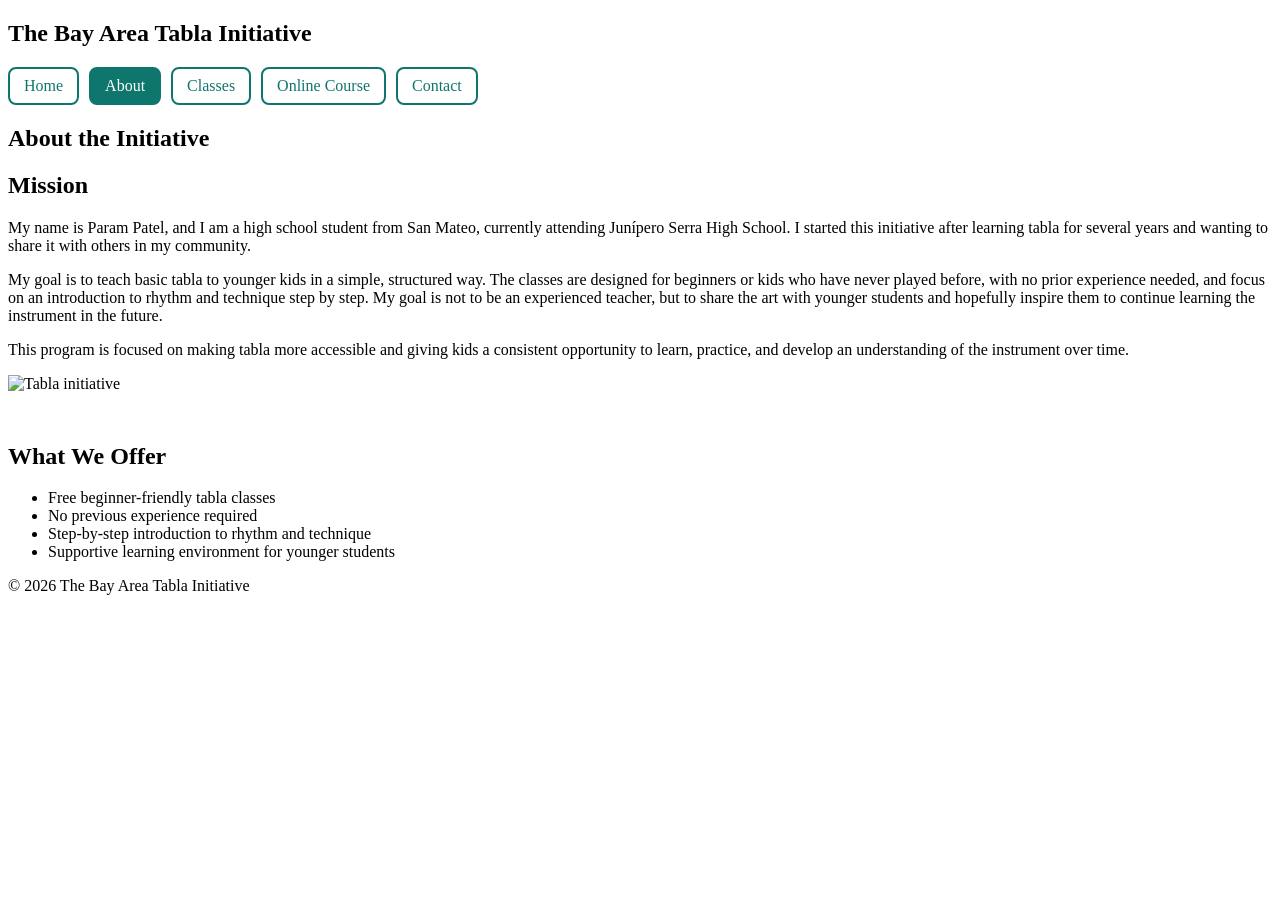
==== about.html @ 7f8983ab "Add files via upload" ====
<!DOCTYPE html>
<html lang="en">
<head>
<meta charset="UTF-8">
<meta name="viewport" content="width=device-width, initial-scale=1.0">
<title>About</title>

<link rel="stylesheet" href="css/style.css">

<style>
:root {
    --accent: #0f766e;
}

.top-nav {
    display: flex;
    gap: 10px;
    flex-wrap: wrap;
    margin-top: 10px;
}

.top-nav a {
    display: inline-block;
    padding: 8px 14px;
    border: 2px solid var(--accent);
    border-radius: 8px;
    text-decoration: none;
    color: var(--accent);
    font-weight: 500;
    transition: 0.2s ease;
}

.top-nav a:hover {
    background: var(--accent);
    color: white;
}

.top-nav a.active {
    background: var(--accent);
    color: white;
    border-color: var(--accent);
}
</style>

</head>

<body>

<header>
<div class="container">

<h2 class="logo">The Bay Area Tabla Initiative</h2>

<nav class="top-nav">
    <a href="index.html">Home</a>
    <a href="about.html" class="active">About</a>
    <a href="classes.html">Classes</a>
    <a href="video-course.html">Online Course</a>
    <a href="contact.html">Contact</a>
</nav>

</div>
</header>

<section class="page container">

<h1>About the Initiative</h1>

<div class="about-grid">

<div class="about-text">

<h2>Mission</h2>

<p>
My name is Param Patel, and I am a high school student from San Mateo, currently attending Junípero Serra High School. I started this initiative after learning tabla for several years and wanting to share it with others in my community.
</p>

<p>
My goal is to teach basic tabla to younger kids in a simple, structured way. The classes are designed for beginners or kids who have never played before, with no prior experience needed, and focus on an introduction to rhythm and technique step by step. My goal is not to be an experienced teacher, but to share the art with younger students and hopefully inspire them to continue learning the instrument in the future.
</p>

<p>
This program is focused on making tabla more accessible and giving kids a consistent opportunity to learn, practice, and develop an understanding of the instrument over time.
</p>

</div>

<div class="about-image">
<img src="images/about.jpg" alt="Tabla initiative">
</div>

</div>

<div class="card" style="margin-top:50px;">

<h2>What We Offer</h2>

<ul>
<li>Free beginner-friendly tabla classes</li>
<li>No previous experience required</li>
<li>Step-by-step introduction to rhythm and technique</li>
<li>Supportive learning environment for younger students</li>
</ul>

</div>

</section>

<footer>
<p>© 2026 The Bay Area Tabla Initiative</p>
</footer>

</body>
</html>
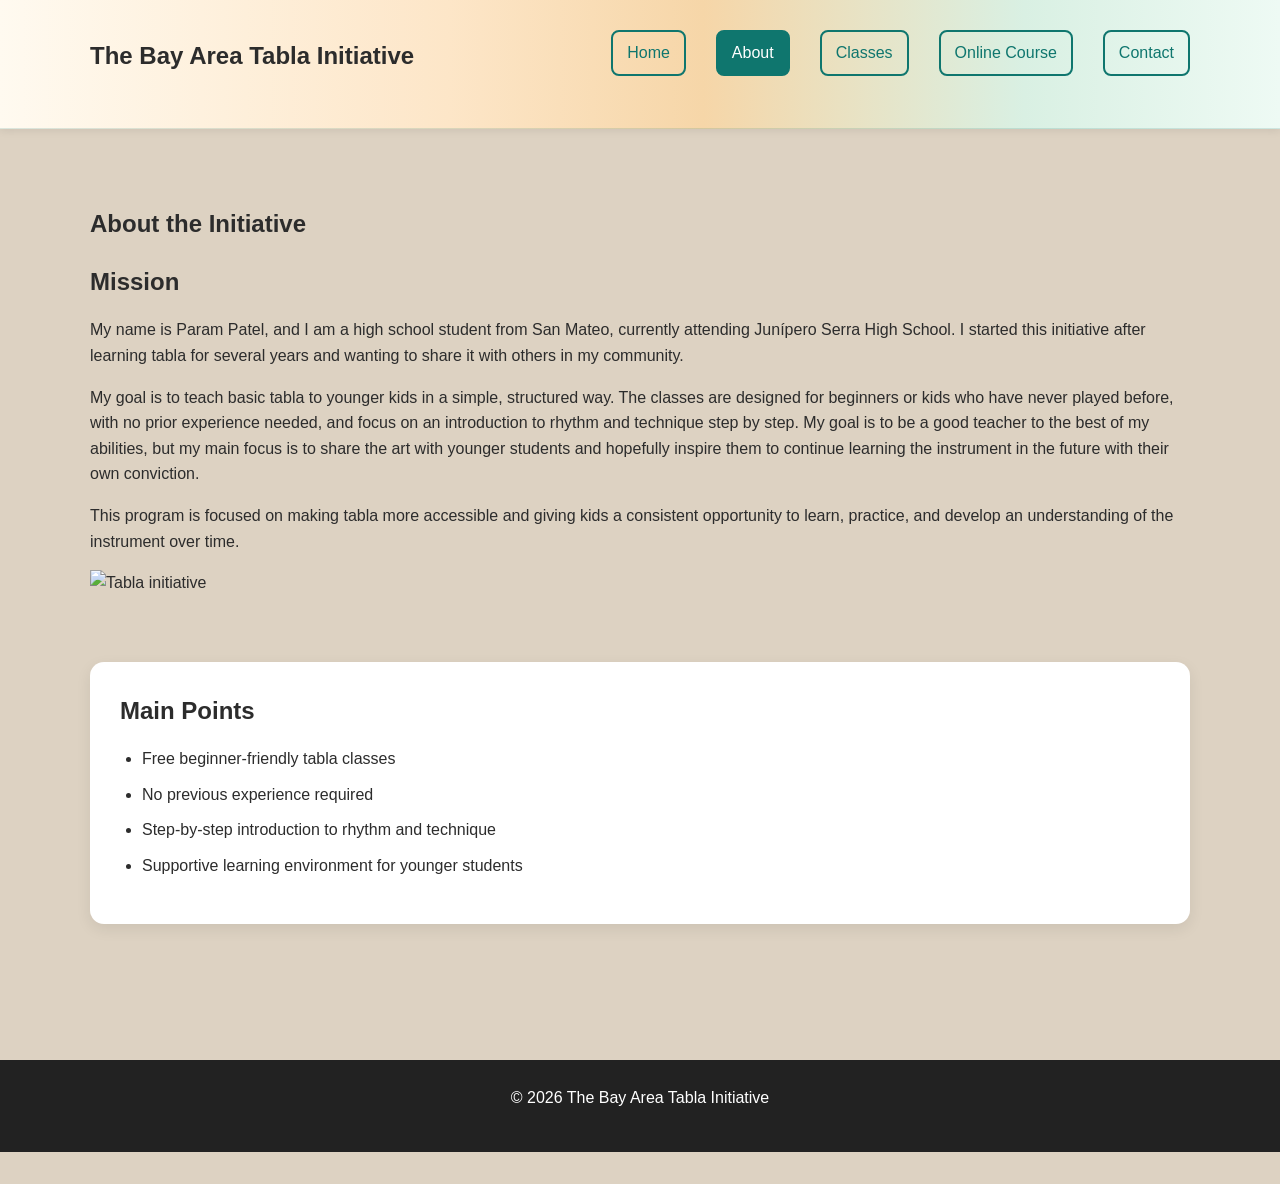
==== commit b7b6efc4: "Update about.html" ====
--- a/about.html
+++ b/about.html
@@ -77,7 +77,7 @@
 </p>
 
 <p>
-My goal is to teach basic tabla to younger kids in a simple, structured way. The classes are designed for beginners or kids who have never played before, with no prior experience needed, and focus on an introduction to rhythm and technique step by step. My goal is not to be an experienced teacher, but to share the art with younger students and hopefully inspire them to continue learning the instrument in the future.
+My goal is to teach basic tabla to younger kids in a simple, structured way. The classes are designed for beginners or kids who have never played before, with no prior experience needed, and focus on an introduction to rhythm and technique step by step. My goal is to be a good teacher to the best of my abilities, but my main focus is to share the art with younger students and hopefully inspire them to continue learning the instrument in the future with their own conviction.
 </p>
 
 <p>
@@ -94,7 +94,7 @@
 
 <div class="card" style="margin-top:50px;">
 
-<h2>What We Offer</h2>
+<h2>Main Points</h2>
 
 <ul>
 <li>Free beginner-friendly tabla classes</li>
@@ -112,4 +112,4 @@
 </footer>
 
 </body>
-</html>+</html>
--- a/css/style.css
+++ b/css/style.css
@@ -0,0 +1,144 @@
+/* ---------- COLORS ---------- */
+
+:root{
+    --primary:#0f766e;
+    --secondary:#0f766e;
+    --accent:#f4b942;
+    --background:#ddd2c2;
+    --text:#2c2c2c;
+}
+
+/* ---------- GENERAL ---------- */
+
+*{
+    margin:0;
+    padding:0;
+    box-sizing:border-box;
+    margin-bottom: 16px;
+}
+
+body{
+    font-family:Arial, Helvetica, sans-serif;
+    background:var(--background);
+    color:var(--text);
+    line-height:1.6;
+}
+
+.container{
+    width:90%;
+    max-width:1100px;
+    margin:auto;
+}
+
+/* ---------- HEADER ---------- */
+
+header{
+    background: linear-gradient(
+        90deg,
+        #fffaf0 0%,     /* soft warm ivory */
+        #fde6c8 35%,    /* light saffron */
+        #f6d6a8 55%,    /* muted orange */
+        #d9f0e3 80%,    /* soft green */
+        #eefaf4 100%    /* very light green */
+    );
+    box-shadow:0 2px 8px rgba(0,0,0,.08);
+    border-bottom: 1px solid rgba(15,118,110,0.15);
+}
+
+header .container{
+    display:flex;
+    justify-content:space-between;
+    align-items:center;
+    padding:20px 0;
+}
+
+nav a{
+    text-decoration:none;
+    margin-left:20px;
+    color:var(--text);
+    font-weight:bold;
+}
+
+nav a:hover{
+    color:var(--primary);
+}
+
+/* ---------- HERO ---------- */
+
+.hero{
+    background:
+        linear-gradient(rgba(0,0,0,0.45), rgba(0,0,0,0.45)),
+        url("../images/hero.png");
+
+    background-size: cover;
+    background-position: center;
+    color: white;
+    text-align: center;
+    padding: 120px 20px;
+}
+
+.hero h1{
+    font-size:3rem;
+}
+
+.hero p{
+    max-width:650px;
+    margin:20px auto;
+}
+
+.button{
+    display:inline-block;
+    background:white;
+    color:var(--primary);
+    padding:14px 28px;
+    border-radius:30px;
+    text-decoration:none;
+    font-weight:bold;
+}
+
+.button:hover{
+    transform:translateY(-2px);
+}
+
+/* ---------- CARDS ---------- */
+
+.cards{
+    display:grid;
+    grid-template-columns:repeat(auto-fit,minmax(250px,1fr));
+    gap:25px;
+    margin:60px auto;
+}
+
+.card{
+    background:white;
+    padding:30px;
+    border-radius:14px;
+    box-shadow:0 5px 15px rgba(0,0,0,.08);
+}
+
+.page{
+    padding:60px 0;
+}
+
+.page h1{
+    margin-bottom:20px;
+}
+
+/* ---------- FOOTER ---------- */
+
+footer{
+    margin-top:60px;
+    background:#222;
+    color:white;
+    text-align:center;
+    padding:25px;
+}
+.card ul{
+    margin-top:15px;
+    padding-left:22px;
+}
+
+.card li{
+    margin-bottom:10px;
+    line-height:1.6;
+}
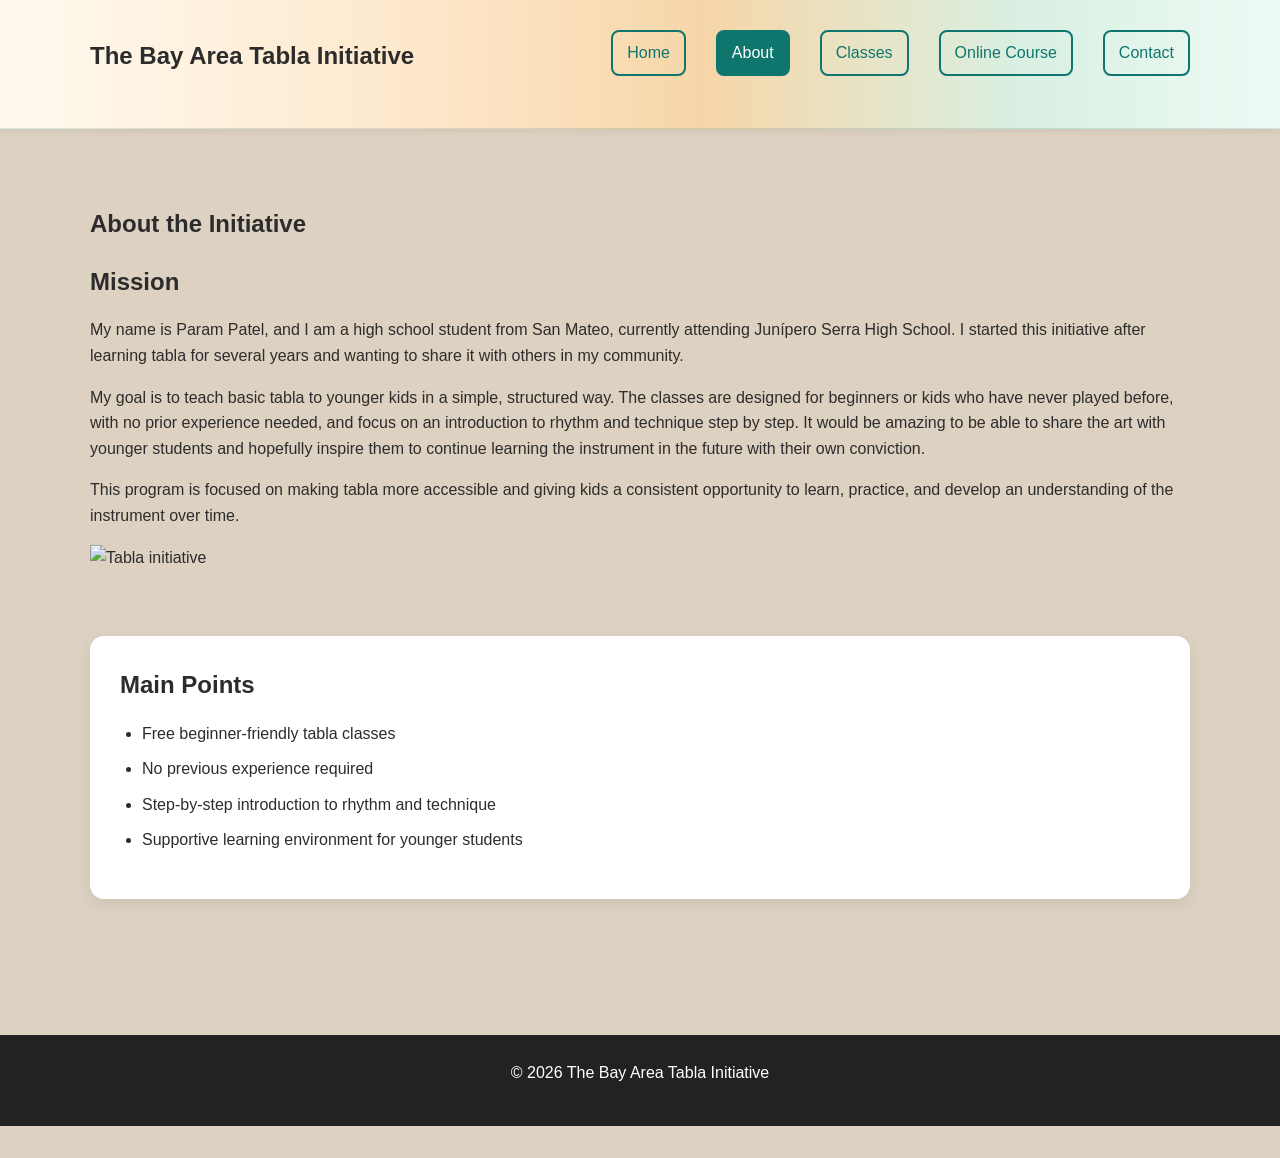
==== commit 4faca258: "Update about.html" ====
--- a/about.html
+++ b/about.html
@@ -77,7 +77,7 @@
 </p>
 
 <p>
-My goal is to teach basic tabla to younger kids in a simple, structured way. The classes are designed for beginners or kids who have never played before, with no prior experience needed, and focus on an introduction to rhythm and technique step by step. My goal is to be a good teacher to the best of my abilities, but my main focus is to share the art with younger students and hopefully inspire them to continue learning the instrument in the future with their own conviction.
+My goal is to teach basic tabla to younger kids in a simple, structured way. The classes are designed for beginners or kids who have never played before, with no prior experience needed, and focus on an introduction to rhythm and technique step by step. It would be amazing to be able to share the art with younger students and hopefully inspire them to continue learning the instrument in the future with their own conviction.
 </p>
 
 <p>
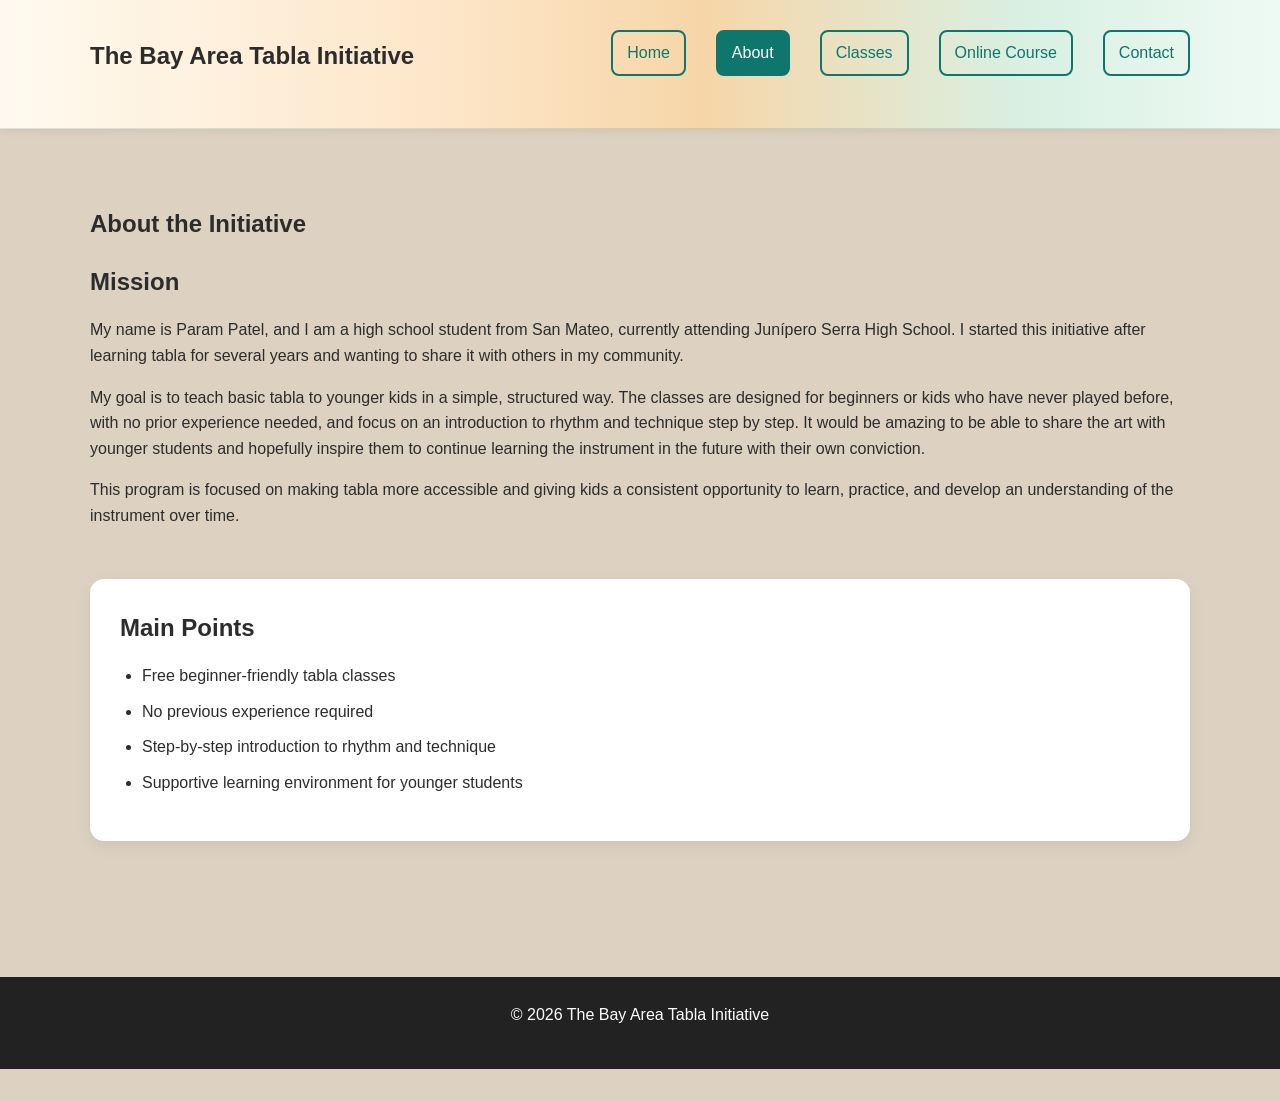
==== commit 8de56b21: "Update about.html" ====
--- a/about.html
+++ b/about.html
@@ -86,10 +86,6 @@
 
 </div>
 
-<div class="about-image">
-<img src="images/about.jpg" alt="Tabla initiative">
-</div>
-
 </div>
 
 <div class="card" style="margin-top:50px;">
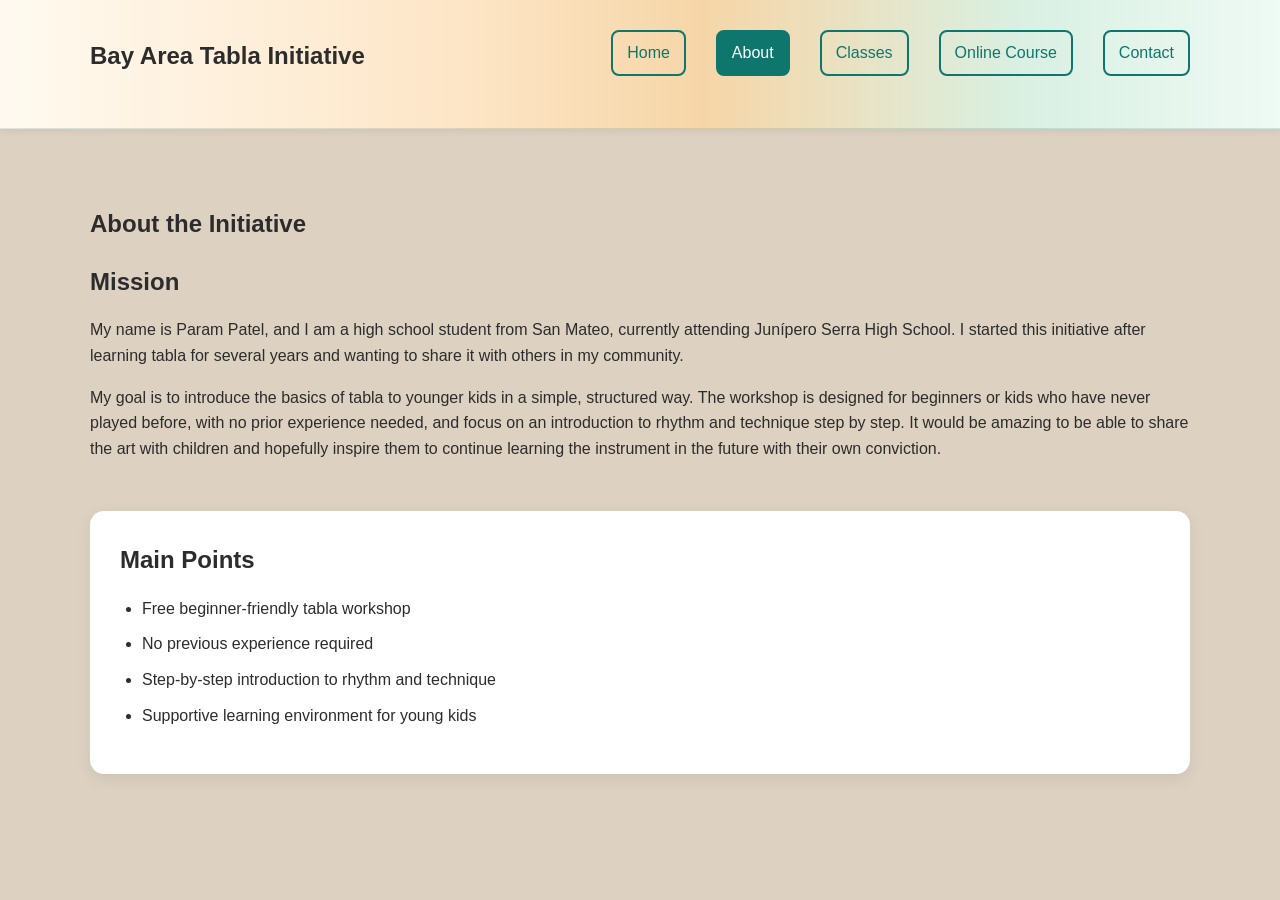
==== commit a4f8196f: "Update about.html" ====
--- a/about.html
+++ b/about.html
@@ -49,7 +49,7 @@
 <header>
 <div class="container">
 
-<h2 class="logo">The Bay Area Tabla Initiative</h2>
+<h2 class="logo">Bay Area Tabla Initiative</h2>
 
 <nav class="top-nav">
     <a href="index.html">Home</a>
@@ -77,11 +77,7 @@
 </p>
 
 <p>
-My goal is to teach basic tabla to younger kids in a simple, structured way. The classes are designed for beginners or kids who have never played before, with no prior experience needed, and focus on an introduction to rhythm and technique step by step. It would be amazing to be able to share the art with younger students and hopefully inspire them to continue learning the instrument in the future with their own conviction.
-</p>
-
-<p>
-This program is focused on making tabla more accessible and giving kids a consistent opportunity to learn, practice, and develop an understanding of the instrument over time.
+My goal is to introduce the basics of tabla to younger kids in a simple, structured way. The workshop is designed for beginners or kids who have never played before, with no prior experience needed, and focus on an introduction to rhythm and technique step by step. It would be amazing to be able to share the art with children and hopefully inspire them to continue learning the instrument in the future with their own conviction.
 </p>
 
 </div>
@@ -93,19 +89,13 @@
 <h2>Main Points</h2>
 
 <ul>
-<li>Free beginner-friendly tabla classes</li>
+<li>Free beginner-friendly tabla workshop</li>
 <li>No previous experience required</li>
 <li>Step-by-step introduction to rhythm and technique</li>
-<li>Supportive learning environment for younger students</li>
+<li>Supportive learning environment for young kids</li>
 </ul>
 
 </div>
 
-</section>
-
-<footer>
-<p>© 2026 The Bay Area Tabla Initiative</p>
-</footer>
-
 </body>
 </html>
